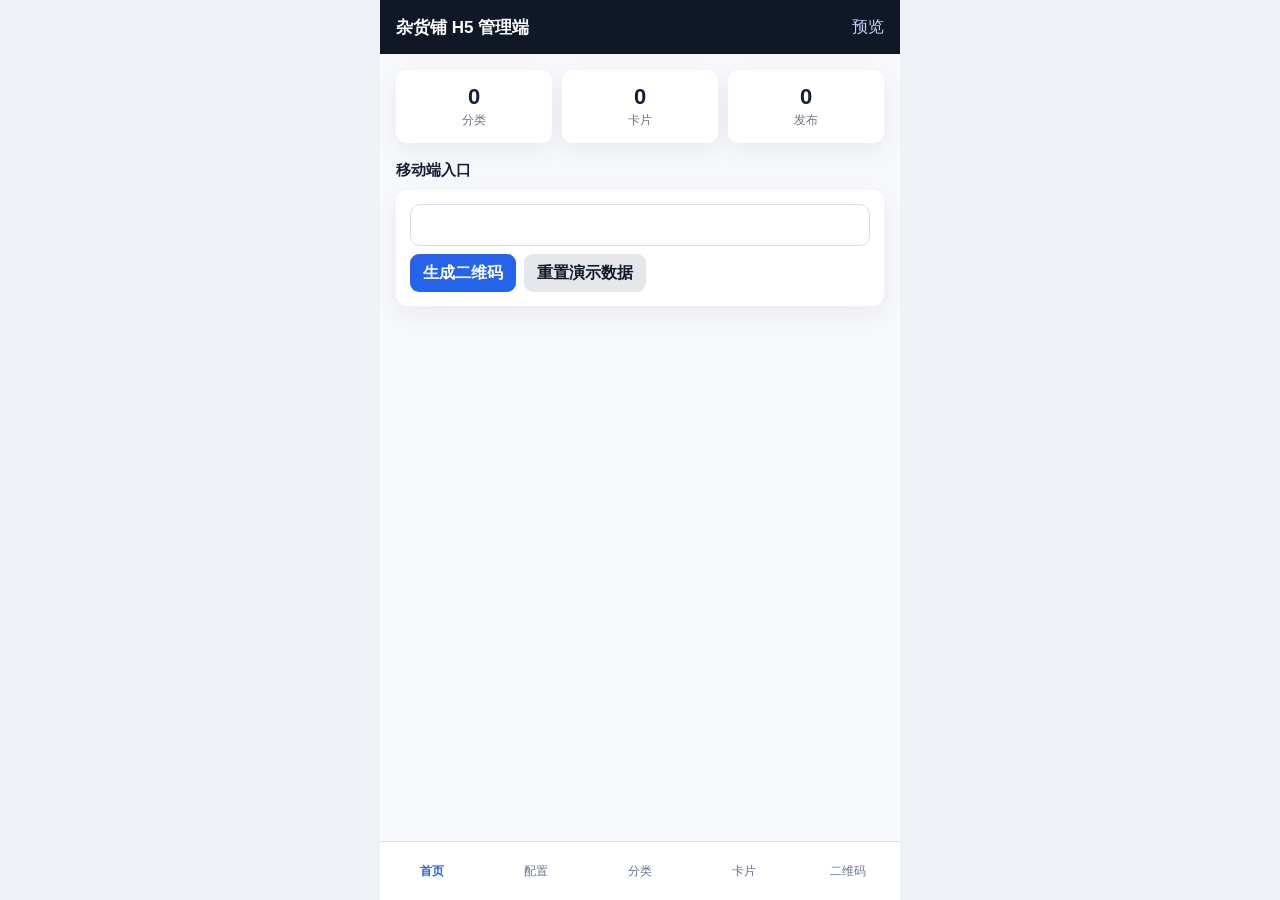
==== admin-h5/index.html @ 8c30d216 "refactor: 前后端分离，admin-h5/mobile-h5 独立，后端改纯 WebAPI" ====
<!doctype html>
<html lang="zh-CN">
<head>
    <meta charset="utf-8">
    <meta name="viewport" content="width=device-width, initial-scale=1.0">
    <title>杂货铺 H5 管理端</title>
    <link rel="stylesheet" href="assets/css/admin.css">
</head>
<body>
    <div class="app">
        <header class="topbar">
            <h1>杂货铺 H5 管理端</h1>
            <a href="http://localhost:5100/login.html" target="_blank">预览</a>
        </header>

        <section class="page active" data-page="home">
            <div class="metric-grid">
                <div class="metric"><strong id="categoryCount">0</strong><span>分类</span></div>
                <div class="metric"><strong id="cardCount">0</strong><span>卡片</span></div>
                <div class="metric"><strong id="publishedCount">0</strong><span>发布</span></div>
            </div>
            <h2 class="section-title">移动端入口</h2>
            <div class="card">
                <a class="preview-frame" id="mobileLink" href="../mobile/login.html" target="_blank"></a>
                <div class="actions">
                    <button class="btn" data-go="qrcode">生成二维码</button>
                    <button class="btn secondary" id="resetDemo">重置演示数据</button>
                </div>
            </div>
        </section>

        <section class="page" data-page="config">
            <form class="card" id="configForm">
                <div class="field"><label>店铺名称</label><input class="input" name="siteName"></div>
                <div class="field"><label>副标题</label><input class="input" name="subtitle"></div>
                <div class="field"><label>说明文案</label><textarea class="textarea" name="description"></textarea></div>
                <div class="field"><label>全站访问密码</label><input class="input" name="accessPassword" maxlength="12"></div>
                <div class="field"><label>原后台密码</label><input class="input" name="currentPassword" type="password" autocomplete="current-password" placeholder="不改密码可留空"></div>
                <div class="row">
                    <div class="field"><label>新后台密码</label><input class="input" name="newAdminPassword" type="password" autocomplete="new-password" maxlength="24"></div>
                    <div class="field"><label>确认新密码</label><input class="input" name="confirmAdminPassword" type="password" autocomplete="new-password" maxlength="24"></div>
                </div>
                <div class="field">
                    <label><input type="checkbox" name="passwordEnabled"> 启用移动端访问密码</label>
                </div>
                <button class="btn block" type="submit">保存配置</button>
            </form>
        </section>

        <section class="page" data-page="categories">
            <button class="btn block" id="newCategory">新增分类</button>
            <h2 class="section-title">分类列表</h2>
            <div class="list" id="categoryList"></div>
        </section>

        <section class="page" data-page="cards">
            <button class="btn block" id="newCard">新增卡片</button>
            <h2 class="section-title">卡片列表</h2>
            <div class="list" id="cardList"></div>
        </section>

        <section class="page" data-page="qrcode">
            <div class="card">
                <div class="field"><label>分享链接</label><input class="input" id="qrText"></div>
                <button class="btn block" id="makeQr">生成二维码</button>
            </div>
            <div class="qr-box" id="qrBox"></div>
        </section>

        <nav class="bottom-nav">
            <button class="active" data-nav="home">首页</button>
            <button data-nav="config">配置</button>
            <button data-nav="categories">分类</button>
            <button data-nav="cards">卡片</button>
            <button data-nav="qrcode">二维码</button>
        </nav>
    </div>

    <div class="modal" id="loginModal">
        <form class="modal-panel" id="loginForm">
            <h2 class="section-title">管理端登录</h2>
            <div class="field"><label>账号</label><input class="input" name="username" value="admin" autocomplete="username"></div>
            <div class="field"><label>密码</label><input class="input" name="password" type="password" autocomplete="current-password"></div>
            <button class="btn block" type="submit">登录</button>
        </form>
    </div>

    <div class="modal" id="categoryModal">
        <form class="modal-panel" id="categoryForm">
            <h2 class="section-title">分类编辑</h2>
            <input type="hidden" name="id">
            <div class="field"><label>分类名称</label><input class="input" name="name" required></div>
                <div class="field"><label>分类标识</label><input class="input" name="slug"></div>
            <div class="field"><label>排序</label><input class="input" name="sort" type="number"></div>
            <div class="field"><label><input type="checkbox" name="enabled"> 启用</label></div>
            <div class="row"><button class="btn secondary" type="button" data-close="categoryModal">取消</button><button class="btn" type="submit">保存</button></div>
        </form>
    </div>

    <div class="modal" id="cardModal">
        <form class="modal-panel" id="cardForm">
            <h2 class="section-title">卡片编辑</h2>
            <input type="hidden" name="id">
            <input type="hidden" name="cover">
            <div class="row">
                <div class="field"><label>分类</label><select class="select" name="categoryId"></select></div>
                <div class="field"><label>状态</label><select class="select" name="status"><option value="0">草稿</option><option value="1">已发布</option><option value="2">隐藏</option></select></div>
            </div>
            <div class="field"><label>标题</label><input class="input" name="title" required></div>
            <div class="field"><label>简介</label><input class="input" name="summary" required></div>
            <div class="row">
                <div class="field"><label>排序</label><input class="input" name="sort" type="number"></div>
                <div class="field"><label>标签</label><input class="input" name="tags" placeholder="逗号分隔"></div>
            </div>
            <div class="field">
                <label>封面图</label>
                <div class="row">
                    <img class="cover-preview" id="coverPreview" alt="">
                    <input class="input" id="coverFile" type="file" accept="image/*">
                </div>
            </div>
            <div class="field">
                <label>富文本内容</label>
                <div class="editor-toolbar">
                    <button type="button" data-command="bold">加粗</button>
                    <button type="button" data-command="insertUnorderedList">列表</button>
                    <button type="button" id="insertLink">链接</button>
                    <label>插图<input id="contentImage" type="file" accept="image/*" hidden></label>
                </div>
                <div class="rich-editor" id="richEditor" contenteditable="true"></div>
            </div>
            <div class="row"><button class="btn secondary" type="button" data-close="cardModal">取消</button><button class="btn" type="submit">保存</button></div>
        </form>
    </div>

    <script src="assets/js/admin-api.js"></script>
</body>
</html>
---- admin-h5/assets/css/admin.css ----
* { box-sizing: border-box; }
body { margin: 0; min-height: 100vh; background: #eef2f7; color: #172033; font-family: -apple-system, BlinkMacSystemFont, "Segoe UI", sans-serif; }
button, input, textarea, select { font: inherit; }
button { cursor: pointer; }
.app { min-height: 100vh; max-width: 520px; margin: 0 auto; padding-bottom: 76px; background: #f7f8fb; }
.topbar { position: sticky; top: 0; z-index: 20; display: flex; align-items: center; justify-content: space-between; height: 54px; padding: 0 16px; background: #101827; color: #fff; }
.topbar h1 { margin: 0; font-size: 17px; font-weight: 800; }
.topbar a, .topbar button { border: 0; background: transparent; color: #c7d2fe; text-decoration: none; }
.page { display: none; padding: 16px; }
.page.active { display: block; }
.card { margin-bottom: 14px; padding: 14px; border-radius: 12px; background: #fff; box-shadow: 0 8px 24px rgba(15,23,42,.06); }
.metric-grid { display: grid; grid-template-columns: repeat(3,1fr); gap: 10px; }
.metric { padding: 14px 8px; border-radius: 10px; background: #fff; text-align: center; box-shadow: 0 8px 24px rgba(15,23,42,.06); }
.metric strong { display: block; font-size: 22px; }
.metric span { color: #6b7280; font-size: 12px; }
.section-title { margin: 18px 0 10px; font-size: 15px; font-weight: 800; }
.field { margin-bottom: 12px; }
.field label { display: block; margin-bottom: 6px; color: #4b5563; font-size: 13px; font-weight: 700; }
.input, .select, .textarea { width: 100%; border: 1px solid #d8dee9; border-radius: 9px; background: #fff; padding: 10px 11px; outline: none; }
.textarea { min-height: 86px; resize: vertical; }
.row { display: flex; gap: 10px; }
.row > * { flex: 1; }
.btn { display: inline-flex; align-items: center; justify-content: center; min-height: 38px; border: 0; border-radius: 9px; padding: 0 13px; background: #2563eb; color: #fff; font-weight: 800; text-decoration: none; }
.btn.secondary { background: #e5e7eb; color: #111827; }
.btn.danger { background: #ef4444; }
.btn.ghost { border: 1px solid #d8dee9; background: #fff; color: #111827; }
.btn.block { width: 100%; }
.list { display: grid; gap: 10px; }
.list-item { display: flex; gap: 12px; align-items: center; padding: 12px; border-radius: 12px; background: #fff; box-shadow: 0 8px 24px rgba(15,23,42,.06); }
.list-item img { width: 62px; height: 62px; object-fit: cover; border-radius: 10px; background: #e5e7eb; }
.list-main { min-width: 0; flex: 1; }
.list-main strong { display: block; overflow: hidden; white-space: nowrap; text-overflow: ellipsis; }
.list-main small { display: block; color: #6b7280; overflow: hidden; white-space: nowrap; text-overflow: ellipsis; }
.pill { display: inline-flex; padding: 3px 7px; border-radius: 999px; background: #e8f0fe; color: #2563eb; font-size: 12px; }
.actions { display: flex; gap: 8px; flex-wrap: wrap; margin-top: 8px; }
.editor-toolbar { display: flex; flex-wrap: wrap; gap: 8px; padding: 8px; border: 1px solid #d8dee9; border-bottom: 0; border-radius: 9px 9px 0 0; background: #f8fafc; }
.editor-toolbar button, .editor-toolbar label { min-height: 30px; border: 1px solid #cbd5e1; border-radius: 7px; background: #fff; color: #111827; padding: 5px 8px; font-size: 12px; }
.rich-editor { min-height: 220px; padding: 12px; border: 1px solid #d8dee9; border-radius: 0 0 9px 9px; background: #fff; outline: none; line-height: 1.7; }
.rich-editor img { max-width: 100%; border-radius: 8px; }
.rich-editor figcaption { color: #6b7280; font-size: 12px; text-align: center; }
.bottom-nav { position: fixed; z-index: 30; left: 50%; bottom: 0; display: grid; width: min(520px,100%); transform: translateX(-50%); grid-template-columns: repeat(5,1fr); border-top: 1px solid #d8dee9; background: rgba(255,255,255,.96); backdrop-filter: blur(10px); }
.bottom-nav button { height: 58px; border: 0; background: transparent; color: #64748b; font-size: 12px; }
.bottom-nav button.active { color: #2563eb; font-weight: 800; }
.modal { position: fixed; inset: 0; z-index: 50; display: none; background: rgba(15,23,42,.42); }
.modal.active { display: block; }
.modal-panel { position: absolute; left: 50%; bottom: 0; width: min(520px,100%); max-height: 88vh; overflow-y: auto; transform: translateX(-50%); border-radius: 18px 18px 0 0; background: #f7f8fb; padding: 16px; }
.qr-box { display: grid; place-items: center; min-height: 260px; border-radius: 12px; background: #fff; }
.qr-box img, .qr-box canvas { width: 220px; height: 220px; image-rendering: pixelated; }
.preview-frame { display: block; width: 100%; min-height: 42px; border-radius: 10px; border: 1px solid #d8dee9; background: #fff; padding: 10px; color: #2563eb; text-decoration: none; word-break: break-all; }
.cover-preview { width: 84px; height: 84px; object-fit: cover; border-radius: 12px; background: #e5e7eb; }
.empty { padding: 24px 0; color: #6b7280; text-align: center; }
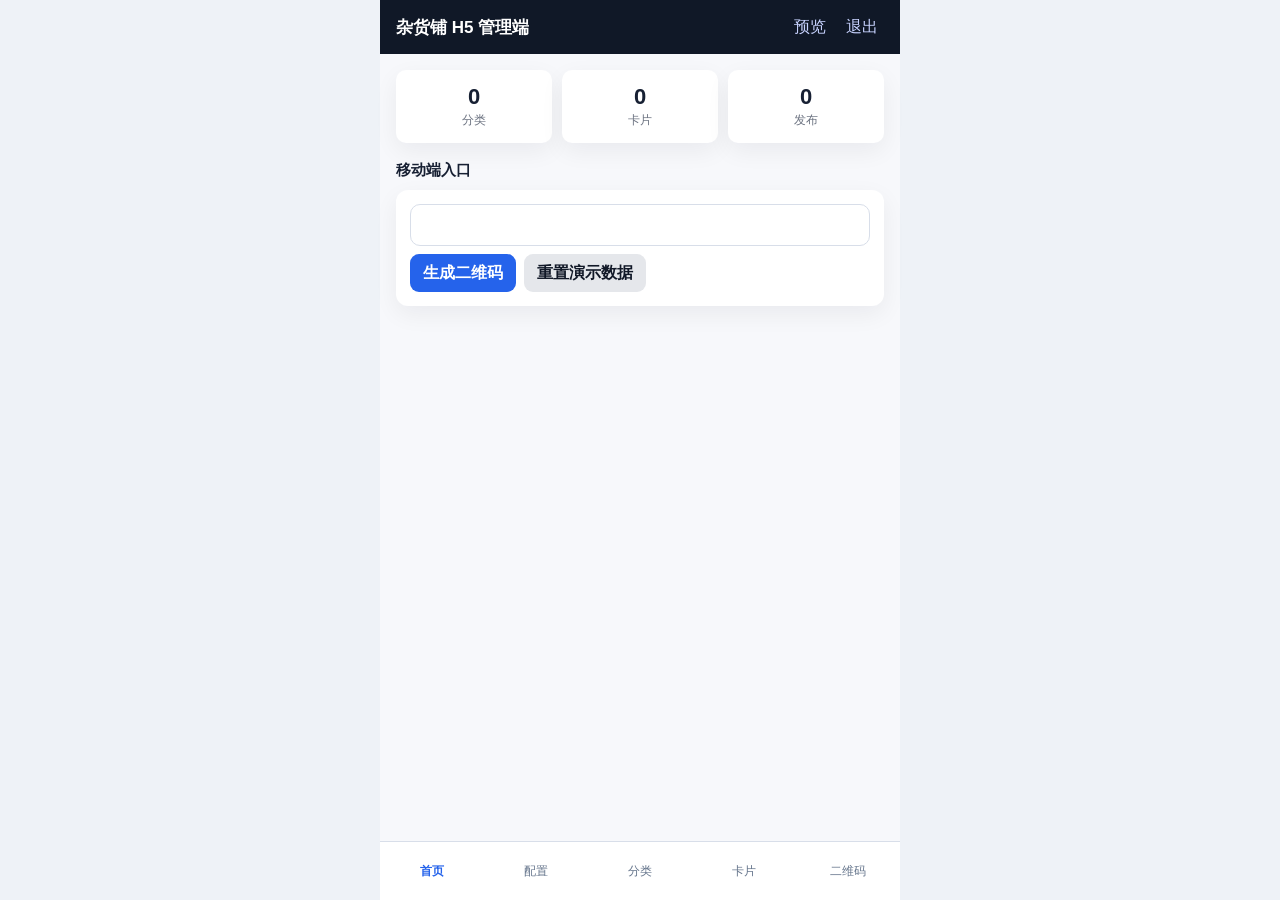
==== commit 7f691765: "feat: 完善项目功能 - 数据库初始化优化、登录页、移动端访问密码校验、CORS配置更新" ====
--- a/admin-h5/index.html
+++ b/admin-h5/index.html
@@ -10,7 +10,10 @@
     <div class="app">
         <header class="topbar">
             <h1>杂货铺 H5 管理端</h1>
-            <a href="http://localhost:5100/login.html" target="_blank">预览</a>
+            <div class="topbar-actions">
+                <a href="http://localhost:5100/login.html" target="_blank">预览</a>
+                <button type="button" id="logoutBtn">退出</button>
+            </div>
         </header>
 
         <section class="page active" data-page="home">
@@ -76,15 +79,6 @@
         </nav>
     </div>
 
-    <div class="modal" id="loginModal">
-        <form class="modal-panel" id="loginForm">
-            <h2 class="section-title">管理端登录</h2>
-            <div class="field"><label>账号</label><input class="input" name="username" value="admin" autocomplete="username"></div>
-            <div class="field"><label>密码</label><input class="input" name="password" type="password" autocomplete="current-password"></div>
-            <button class="btn block" type="submit">登录</button>
-        </form>
-    </div>
-
     <div class="modal" id="categoryModal">
         <form class="modal-panel" id="categoryForm">
             <h2 class="section-title">分类编辑</h2>
--- a/admin-h5/assets/css/admin.css
+++ b/admin-h5/assets/css/admin.css
@@ -6,6 +6,7 @@
 .topbar { position: sticky; top: 0; z-index: 20; display: flex; align-items: center; justify-content: space-between; height: 54px; padding: 0 16px; background: #101827; color: #fff; }
 .topbar h1 { margin: 0; font-size: 17px; font-weight: 800; }
 .topbar a, .topbar button { border: 0; background: transparent; color: #c7d2fe; text-decoration: none; }
+.topbar-actions { display: flex; align-items: center; gap: 14px; }
 .page { display: none; padding: 16px; }
 .page.active { display: block; }
 .card { margin-bottom: 14px; padding: 14px; border-radius: 12px; background: #fff; box-shadow: 0 8px 24px rgba(15,23,42,.06); }
@@ -36,7 +37,8 @@
 .editor-toolbar { display: flex; flex-wrap: wrap; gap: 8px; padding: 8px; border: 1px solid #d8dee9; border-bottom: 0; border-radius: 9px 9px 0 0; background: #f8fafc; }
 .editor-toolbar button, .editor-toolbar label { min-height: 30px; border: 1px solid #cbd5e1; border-radius: 7px; background: #fff; color: #111827; padding: 5px 8px; font-size: 12px; }
 .rich-editor { min-height: 220px; padding: 12px; border: 1px solid #d8dee9; border-radius: 0 0 9px 9px; background: #fff; outline: none; line-height: 1.7; }
-.rich-editor img { max-width: 100%; border-radius: 8px; }
+.rich-editor figure { margin: 12px 0; }
+.rich-editor img { display: block; max-width: 100%; height: auto; border-radius: 8px; }
 .rich-editor figcaption { color: #6b7280; font-size: 12px; text-align: center; }
 .bottom-nav { position: fixed; z-index: 30; left: 50%; bottom: 0; display: grid; width: min(520px,100%); transform: translateX(-50%); grid-template-columns: repeat(5,1fr); border-top: 1px solid #d8dee9; background: rgba(255,255,255,.96); backdrop-filter: blur(10px); }
 .bottom-nav button { height: 58px; border: 0; background: transparent; color: #64748b; font-size: 12px; }
@@ -47,5 +49,14 @@
 .qr-box { display: grid; place-items: center; min-height: 260px; border-radius: 12px; background: #fff; }
 .qr-box img, .qr-box canvas { width: 220px; height: 220px; image-rendering: pixelated; }
 .preview-frame { display: block; width: 100%; min-height: 42px; border-radius: 10px; border: 1px solid #d8dee9; background: #fff; padding: 10px; color: #2563eb; text-decoration: none; word-break: break-all; }
-.cover-preview { width: 84px; height: 84px; object-fit: cover; border-radius: 12px; background: #e5e7eb; }
+.cover-preview { width: 100%; height: 104px; object-fit: contain; padding: 4px; border: 1px solid #d8dee9; border-radius: 12px; background: #fff; }
 .empty { padding: 24px 0; color: #6b7280; text-align: center; }
+.login-page { background: #eef2f7; }
+.login-shell { display: grid; min-height: 100vh; place-items: center; padding: 22px; }
+.login-panel { width: min(420px,100%); padding: 22px; border-radius: 14px; background: #fff; box-shadow: 0 18px 44px rgba(15,23,42,.12); }
+.login-heading { display: flex; align-items: center; gap: 12px; margin-bottom: 22px; }
+.login-heading h1 { margin: 0; font-size: 20px; }
+.login-heading p { margin: 4px 0 0; color: #64748b; font-size: 13px; }
+.login-mark { display: grid; width: 46px; height: 46px; place-items: center; border-radius: 12px; background: #2563eb; color: #fff; font-weight: 900; }
+.login-error { min-height: 22px; margin: -2px 0 10px; color: #dc2626; font-size: 13px; }
+.login-tip { margin: 12px 0 0; color: #64748b; font-size: 12px; text-align: center; }
